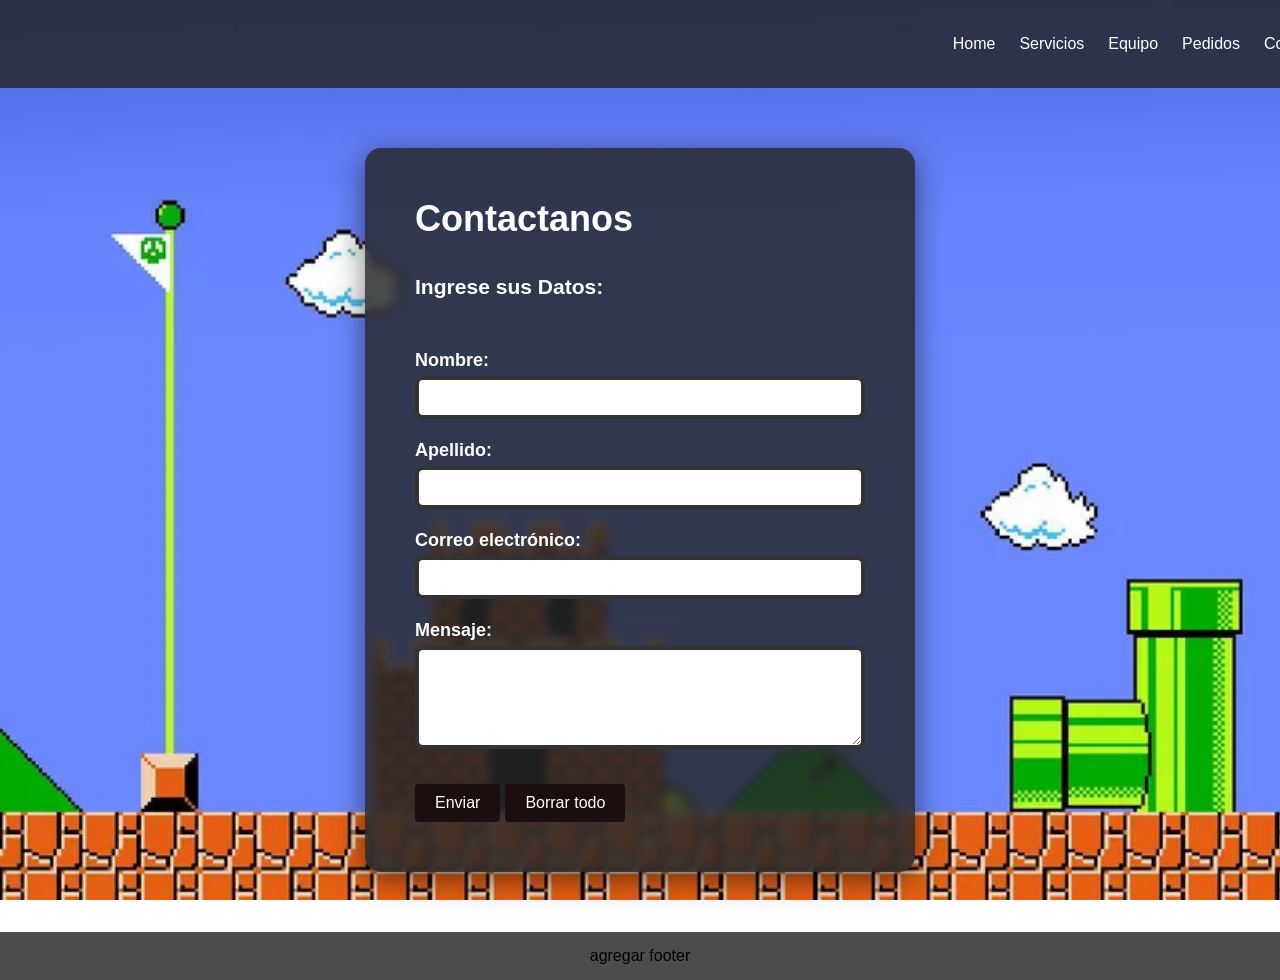
==== pages/contacto.html @ ecd64073 "le Agregua a contactos el html, img y css" ====
<!DOCTYPE html>
<html lang="en">
<head>
    <meta charset="UTF-8">
    <meta name="viewport" content="width=device-width, initial-scale=1.0">
    <link rel="stylesheet" href="../css/contacto.css">
    <link rel="icon" type="image/x-icon" href="https://imgs.search.brave.com/fu7nFyg0wZcL9FJn1gSZm_5WbZtJ0A_wp7UaC1BfNT4/rs:fit:500:0:1:0/g:ce/aHR0cHM6Ly9zdGF0/aWMudmVjdGVlenku/Y29tL3N5c3RlbS9y/ZXNvdXJjZXMvdGh1/bWJuYWlscy8wMDkv/MzUwLzgyNS9zbWFs/bC9waG9uZS1jb250/YWN0LW9yLWZvbGxv/dy1zaWduLXBuZy5w/bmc">
    <title>Contactanos</title>
</head>

<body>
    <header>
    
        <nav class="barra">
            <h1 class="logo">Logo</h1>
            <ul class="menu">
                <li><a href="../index.html">Home</a></li>
                <li><a href="../pages/servicios.html">Servicios</a></li>
                <li><a href="../pages/equipo.html">Equipo</a></li>
                <li><a href="../pages/pedido.html">Pedidos</a></li>
                <li><a href="../pages/contacto.html">Contacto</a></li>
                <li><a href="../pages/faq.html">FAQ</a></li>
            </ul>
        </nav>
    </header>
    <main>
        
    <form action="#" method="post" class="formulario">

    <h1><strong>Contactanos</strong></h1>

    <h3 class="titulo-seccion">Ingrese sus Datos:</h3>
    <br>

    <div class="grupo">
        <label for="name">Nombre:</label>
        <input type="text" id="name" name="name" required>
        <br>
        <label for="lastname">Apellido:</label>
        <input type="text" id="lastname" name="lastname" required>
        <br>
        <label for="email">Correo electrónico:</label>
        <input type="email" id="email" name="email" required>
        <br>
        <label for="message">Mensaje:</label>
        <textarea id="message" name="message" rows="5" required></textarea>
    </div>         


    <div class="botones">
        <button type="submit">Enviar</button>
        <button type="reset">Borrar todo</button>
    </div>
</form>
    </main>
    <footer>
        <p>agregar footer</p>
    </footer>
</body>
</html>
---- css/contacto.css ----
* { margin:0;
    padding:0;
    box-sizing:border-box;
}
body {
    background-color: rgb(255, 255, 255);
    font-family: Arial, sans-serif;
    margin: 0;
    background-image: url('../assets/img/contacto/fondo4.jpg');
    background-size: cover;
    background-position: center;
    background-attachment: fixed;
}
main {
    flex: 1;
}
h3 {
    text-align: left;
}
button {
    margin-top: 20px;
    padding: 10px 20px;
    font-size: 16px;
    background-color: #1a0e0e;
    color: white;
    border: none;
    border-radius: 4px;
    cursor: pointer;
}

header{
    background-color: #26272ad3;
    padding: 20px;
}

.barra {
display: flex;
justify-content: space-between; 
align-items: center; 

max-width: 1200px;
margin: 0 auto;
padding: 10px;
}

.logo {
font-size: 24px;
color: white;
margin-left: -134px;
}

.menu {
list-style: none;
display: flex;
gap: 24px; 
margin: 0;
padding: 0;
margin-right: -154px;
}

.menu a {
text-decoration: none;
color: white;
font-size: 16px;
}

.menu a:hover {
text-decoration: underline;
}

.formulario {
    backdrop-filter: blur(5px);
    width: 600px;
    margin: 50px auto;
    display: flex;
    flex-direction: column;
    gap: 15px;
    background-color:#26272ad3; 
    width: 550px;             
    margin: 60px auto;
    padding: 50px;           
    display: flex;
    flex-direction: column;
    gap: 15px;
    border-radius: 16px;      
    box-shadow: 0 8px 30px rgba(0,0,0,0.5); 
    color: white;
    font-size: 18px;
    
}

.titulo-seccion {
    margin-top: 20px;
}

.grupo {
    display: flex;
    flex-direction: column;
    text-align: left;
}

label {
    margin-bottom: 5px;
    font-weight: bold;
}

input, textarea {
    width: 100%;
    padding: 10px;
    border: 4px solid #333333;
    border-radius: 8px;
}
footer {
    color: rgb(0, 0, 0);
    text-align: center;
    padding: 15px;
    background-color: #26272ad3;
    margin-top: 20px;
}
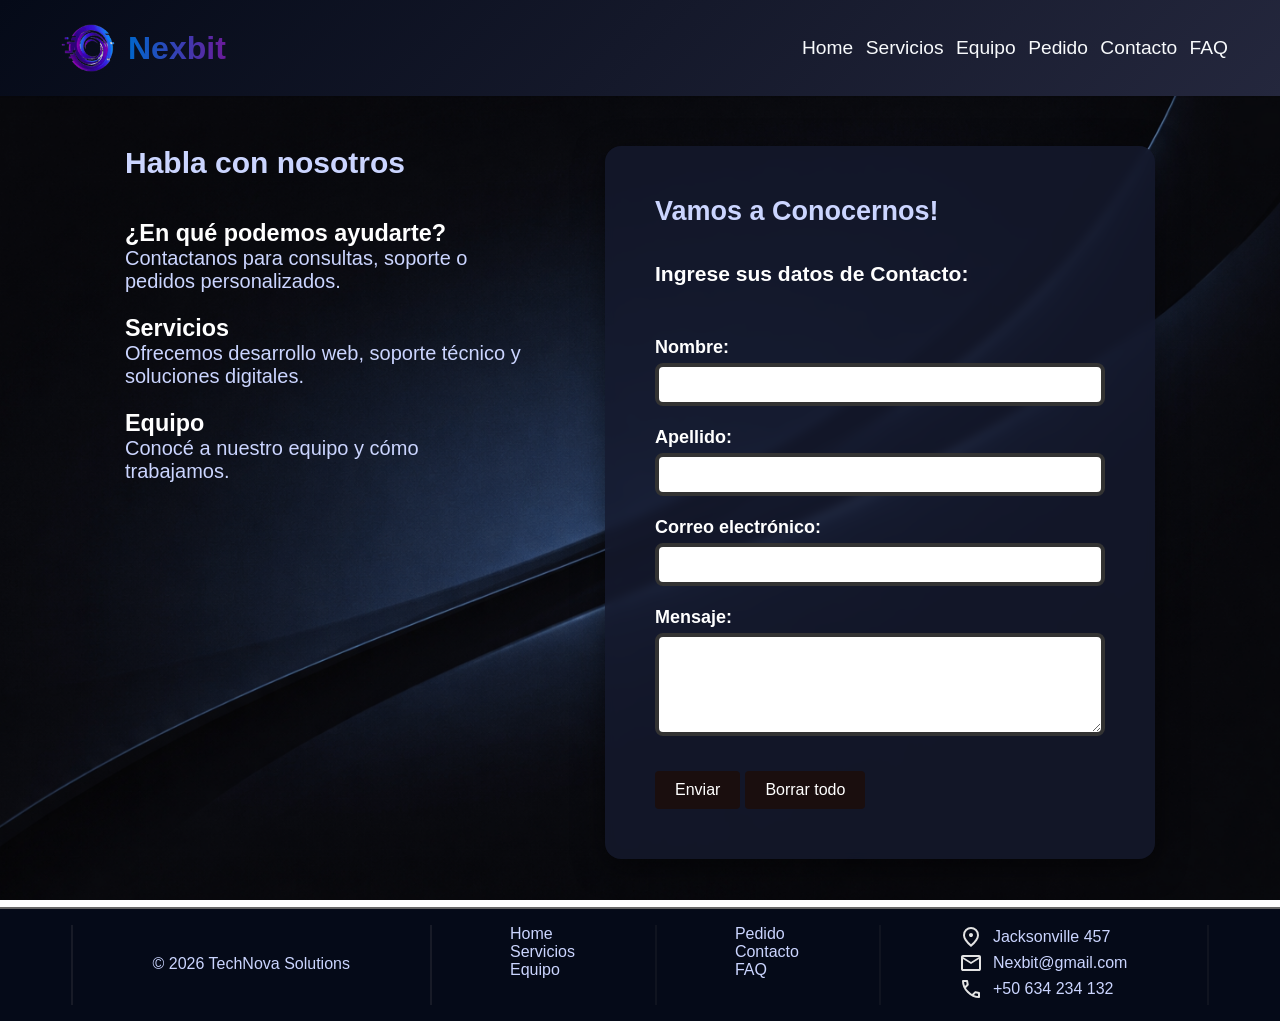
==== commit 9a07a9ee: "Actualizo sección contacto, lista para el dev" ====
--- a/pages/contacto.html
+++ b/pages/contacto.html
@@ -5,56 +5,97 @@
     <meta name="viewport" content="width=device-width, initial-scale=1.0">
     <link rel="stylesheet" href="../css/contacto.css">
     <link rel="icon" type="image/x-icon" href="https://imgs.search.brave.com/fu7nFyg0wZcL9FJn1gSZm_5WbZtJ0A_wp7UaC1BfNT4/rs:fit:500:0:1:0/g:ce/aHR0cHM6Ly9zdGF0/aWMudmVjdGVlenku/Y29tL3N5c3RlbS9y/ZXNvdXJjZXMvdGh1/bWJuYWlscy8wMDkv/MzUwLzgyNS9zbWFs/bC9waG9uZS1jb250/YWN0LW9yLWZvbGxv/dy1zaWduLXBuZy5w/bmc">
-    <title>Contactanos</title>
+    <title>Contacto</title>
 </head>
 
-<body>
+<body>   
     <header>
+        <div>
+            <img src="..\assets\favicon\favicon.png" alt="Logo">
+            <h1>Nexbit</h1>
+        </div>
+        <nav>
+            <ul>
+                <li><a href="../index.html">Home</a></li>
+                <li><a href="./servicios.html">Servicios</a></li>
+                <li><a href="./equipo.html">Equipo</a></li>
+                <li><a href="./pedido.html">Pedido</a></li>
+                <li><a href="./contacto.html">Contacto</a></li>
+                <li><a href="./faq.html">FAQ</a></li>
+            </ul>
+    </nav>
+    </header>
     
-        <nav class="barra">
-            <h1 class="logo">Logo</h1>
-            <ul class="menu">
-                <li><a href="../index.html">Home</a></li>
-                <li><a href="../pages/servicios.html">Servicios</a></li>
-                <li><a href="../pages/equipo.html">Equipo</a></li>
-                <li><a href="../pages/pedido.html">Pedidos</a></li>
-                <li><a href="../pages/contacto.html">Contacto</a></li>
-                <li><a href="../pages/faq.html">FAQ</a></li>
-            </ul>
-        </nav>
-    </header>
     <main>
-        
-    <form action="#" method="post" class="formulario">
+        <section class="contacto">
+                <div class="info">
+                    <h1>Habla con nosotros</h1>
 
-    <h1><strong>Contactanos</strong></h1>
+                    <h3>¿En qué podemos ayudarte?</h3>
+                    <p>Contactanos para consultas, soporte o pedidos personalizados.</p>
 
-    <h3 class="titulo-seccion">Ingrese sus Datos:</h3>
-    <br>
+                    <h3>Servicios</h3>
+                    <p>Ofrecemos desarrollo web, soporte técnico y soluciones digitales.</p>
 
-    <div class="grupo">
-        <label for="name">Nombre:</label>
-        <input type="text" id="name" name="name" required>
-        <br>
-        <label for="lastname">Apellido:</label>
-        <input type="text" id="lastname" name="lastname" required>
-        <br>
-        <label for="email">Correo electrónico:</label>
-        <input type="email" id="email" name="email" required>
-        <br>
-        <label for="message">Mensaje:</label>
-        <textarea id="message" name="message" rows="5" required></textarea>
-    </div>         
+                    <h3>Equipo</h3>
+                    <p>Conocé a nuestro equipo y cómo trabajamos.</p>
+                </div>
+                    
+                <form action="#" method="post" class="formulario">
+
+                <h1>Vamos a Conocernos!</h1>
+
+                <h3 class="titulo-seccion">Ingrese sus datos de Contacto:</h3>
+                <br>
+
+                <div class="grupo">
+                    <label for="name">Nombre:</label>
+                    <input type="text" id="name" name="name" required>
+                    <br>
+                    <label for="lastname">Apellido:</label>
+                    <input type="text" id="lastname" name="lastname" required>
+                    <br>
+                    <label for="email">Correo electrónico:</label>
+                    <input type="email" id="email" name="email" required>
+                    <br>
+                    <label for="message">Mensaje:</label>
+                    <textarea id="message" name="message" rows="5" required></textarea>
+                </div>         
 
 
-    <div class="botones">
-        <button type="submit">Enviar</button>
-        <button type="reset">Borrar todo</button>
-    </div>
-</form>
+                <div class="botones">
+                    <button type="submit">Enviar</button>
+                    <button type="reset">Borrar todo</button>
+                </div>
+            </form>
+        </section>
     </main>
-    <footer>
-        <p>agregar footer</p>
+        <footer>
+        <div class="column1">
+            <p>© 2026 TechNova Solutions</p>
+        </div>
+        <div class="column2">
+            <ul>
+                <li><a href="../index.html">Home</a></li>
+                <li><a href="./servicios.html">Servicios</a></li>
+                <li><a href="./equipo.html">Equipo</a></li>
+            </ul>
+        </div>
+
+        <div class="column3">
+            <ul>
+                <li><a href="./pedido.html">Pedido</a></li>
+                <li><a href="./contacto.html">Contacto</a></li>
+                <li><a href="./faq.html">FAQ</a></li>
+            </ul>
+        </div>
+
+        </div>
+        <div class="column4">   
+            <p><svg xmlns="http://www.w3.org/2000/svg" height="24px" viewBox="0 -960 960 960" width="24px" fill="#e3e3e3"><path d="M536.5-503.5Q560-527 560-560t-23.5-56.5Q513-640 480-640t-56.5 23.5Q400-593 400-560t23.5 56.5Q447-480 480-480t56.5-23.5ZM480-186q122-112 181-203.5T720-552q0-109-69.5-178.5T480-800q-101 0-170.5 69.5T240-552q0 71 59 162.5T480-186Zm0 106Q319-217 239.5-334.5T160-552q0-150 96.5-239T480-880q127 0 223.5 89T800-552q0 100-79.5 217.5T480-80Zm0-480Z"/></svg>Jacksonville 457</p>
+            <p><svg xmlns="http://www.w3.org/2000/svg" height="24px" viewBox="0 -960 960 960" width="24px" fill="#e3e3e3"><path d="M160-160q-33 0-56.5-23.5T80-240v-480q0-33 23.5-56.5T160-800h640q33 0 56.5 23.5T880-720v480q0 33-23.5 56.5T800-160H160Zm320-280L160-640v400h640v-400L480-440Zm0-80 320-200H160l320 200ZM160-640v-80 480-400Z"/></svg> Nexbit@gmail.com</p>
+            <p><svg xmlns="http://www.w3.org/2000/svg" height="24px" viewBox="0 -960 960 960" width="24px" fill="#e3e3e3"><path d="M798-120q-125 0-247-54.5T329-329Q229-429 174.5-551T120-798q0-18 12-30t30-12h162q14 0 25 9.5t13 22.5l26 140q2 16-1 27t-11 19l-97 98q20 37 47.5 71.5T387-386q31 31 65 57.5t72 48.5l94-94q9-9 23.5-13.5T670-390l138 28q14 4 23 14.5t9 23.5v162q0 18-12 30t-30 12ZM241-600l66-66-17-94h-89q5 41 14 81t26 79Zm358 358q39 17 79.5 27t81.5 13v-88l-94-19-67 67ZM241-600Zm358 358Z"/></svg> +50 634 234 132</p>
+        </div>
     </footer>
 </body>
 </html>
--- a/css/contacto.css
+++ b/css/contacto.css
@@ -3,16 +3,78 @@
     box-sizing:border-box;
 }
 body {
-    background-color: rgb(255, 255, 255);
-    font-family: Arial, sans-serif;
-    margin: 0;
-    background-image: url('../assets/img/contacto/fondo4.jpg');
+    font-family: 'Segoe UI', Tahoma, Geneva, Verdana, sans-serif;
+    background-image: url('../assets/img/contacto/Fondo_contacto.png');
     background-size: cover;
     background-position: center;
     background-attachment: fixed;
-}
+    min-height: 100vh;
+    display: flex;
+    flex-direction: column;
+    min-height: 100vh;
+}
+
+/*--Header--*/
+header {
+    display: flex;
+    align-items: center;
+    justify-content: space-between;
+    background: linear-gradient(135deg, #050a18 0%, #24273d 100%);
+    color: #3b3b3b;
+    padding: 8px 48px;
+    box-shadow: 0 2px 0 rgba(0, 0, 0, 0.08);
+    position: sticky;
+    top: 0;
+    z-index: 1000;
+}
+
+header div {
+    display: flex;
+    width: 80px;
+    height: 80px;
+}
+
+header h1 {
+    align-content: center;
+    background: linear-gradient(90deg, #0066CC, #6A1B9A);
+    
+    -webkit-background-clip: text;
+    background-clip: text;
+    -webkit-text-fill-color: transparent;
+    color: transparent;
+    
+    font-weight: bold;
+    font-size: 2rem;
+}
+
+nav li{
+    display: inline-flex;
+    justify-content: space-between;
+    padding: 0px 4px;
+}
+
+nav a {
+    color: #F8FAFC;
+    text-decoration: none;
+    transition: color 0.3s ease;
+    font-size: 1.2rem;
+}
+
+nav a:hover {
+    color: #00D2FF;
+}
+/*----fin del header------*/
+
 main {
     flex: 1;
+}
+.contacto {
+    display: flex;
+    justify-content: center;
+    align-items: flex-start;
+    gap: 80px;
+    padding: 50px;
+    flex-wrap: nowrap;
 }
 h3 {
     text-align: left;
@@ -28,65 +90,29 @@
     cursor: pointer;
 }
 
-header{
-    background-color: #26272ad3;
-    padding: 20px;
-}
-
-.barra {
-display: flex;
-justify-content: space-between; 
-align-items: center; 
-
-max-width: 1200px;
-margin: 0 auto;
-padding: 10px;
-}
-
-.logo {
-font-size: 24px;
-color: white;
-margin-left: -134px;
-}
-
-.menu {
-list-style: none;
-display: flex;
-gap: 24px; 
-margin: 0;
-padding: 0;
-margin-right: -154px;
-}
-
-.menu a {
-text-decoration: none;
-color: white;
-font-size: 16px;
-}
-
-.menu a:hover {
-text-decoration: underline;
+button:hover {
+    background-color: #373737;
+}
+
+button:active {
+    background-color: #1d3463;
 }
 
 .formulario {
     backdrop-filter: blur(5px);
-    width: 600px;
-    margin: 50px auto;
     display: flex;
     flex-direction: column;
     gap: 15px;
-    background-color:#26272ad3; 
     width: 550px;             
-    margin: 60px auto;
     padding: 50px;           
-    display: flex;
-    flex-direction: column;
-    gap: 15px;
     border-radius: 16px;      
     box-shadow: 0 8px 30px rgba(0,0,0,0.5); 
     color: white;
     font-size: 18px;
-    
+    background: rgba(20, 25, 45, 0.85);
+}
+.formulario h1{
+    color: #cbd5ff;
 }
 
 .titulo-seccion {
@@ -110,10 +136,97 @@
     border: 4px solid #333333;
     border-radius: 8px;
 }
+
+/*--Footer--*/
+
 footer {
-    color: rgb(0, 0, 0);
-    text-align: center;
-    padding: 15px;
-    background-color: #26272ad3;
+    display: flex;
+    align-items: center;
+    justify-content:center;
+    padding: 16px;
+    font-size: 16px;
+    gap: 80px;
+    color: #cbd5ff;
+    background:  #050a18;
+    box-shadow: 0 -2px 0 rgba(0, 0, 0, 0.597);
+}
+
+footer div {
+    padding-right: 80px;
+    min-height: 80px;
+    box-shadow: 2px 0px 0 rgba(69, 67, 67, 0.185);
+}
+
+footer a, p {
+    margin-bottom: 2px;
+}
+
+.column1 {
+    display: flex;
+    align-items: center;
+    box-shadow:
+        -2px 0px 0 rgba(110, 106, 106, 0.185),
+        2px 0px 0 rgba(110, 106, 106, 0.185);
+    padding-left: 80px;
+}
+
+.column2 ul, .column3 ul{
+    list-style-type: none;
+}
+
+.column2 li {
+    text-align: start;
+}
+
+.column2 a, .column3 a {
+    text-decoration: none;
+    color: #cbd5ff;
+}
+
+.column2 a:hover, 
+.column3 a:hover {
+    color: #00D2FF;
+}
+
+.column4 p{
+    display: flex;
+    align-items: center;
+    gap: 10px;
+}
+.contacto-container {
+    display: flex;
+    justify-content: center;
+    align-items: flex-start;
+    gap: 50px;
+    padding: 50px;
+    flex-wrap: wrap;
+}
+
+/* COLUMNA IZQUIERDA C */
+.info {
+    display: flex;
+    flex-direction: column;
+    max-width: 400px;
+    color: #cbd5ff;
+    flex: 1;
+    font-size: 20px;
+}
+
+.info h1 {
+    margin-bottom: 20px;
+}
+
+.info h3 {
     margin-top: 20px;
-}
+    color: #ffffff;
+}
+
+.contacto-container {
+    display: flex;
+    justify-content: center;
+    align-items: flex-start;
+    gap: 80px;
+    padding: 50px;
+    flex-wrap: nowrap;
+}
+
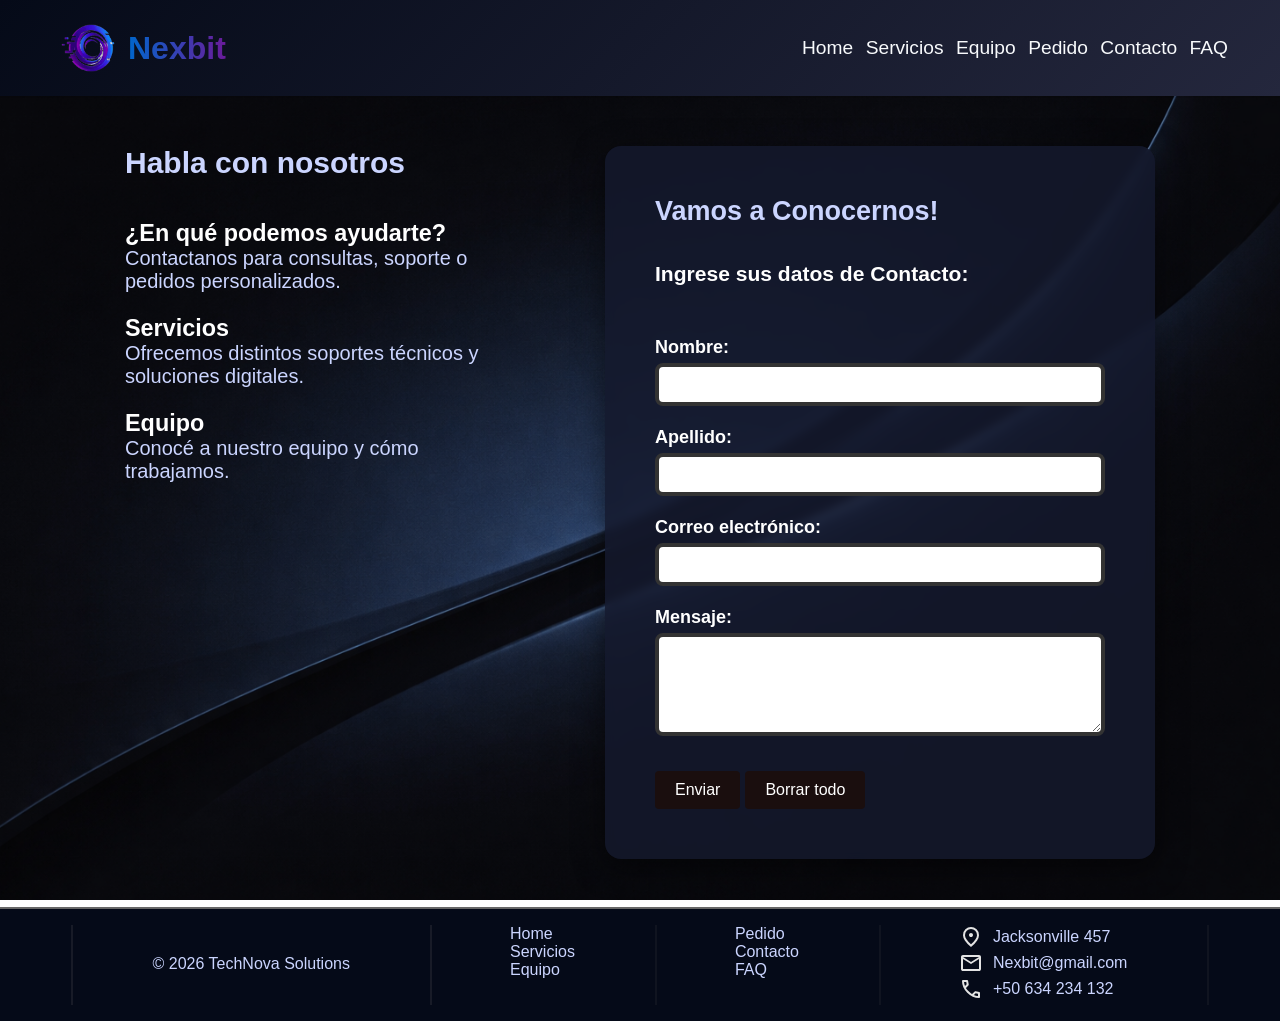
==== commit 962515b0: "Actualizo sección contacto" ====
--- a/pages/contacto.html
+++ b/pages/contacto.html
@@ -35,7 +35,7 @@
                     <p>Contactanos para consultas, soporte o pedidos personalizados.</p>
 
                     <h3>Servicios</h3>
-                    <p>Ofrecemos desarrollo web, soporte técnico y soluciones digitales.</p>
+                    <p>Ofrecemos distintos soportes técnicos y soluciones digitales.</p>
 
                     <h3>Equipo</h3>
                     <p>Conocé a nuestro equipo y cómo trabajamos.</p>
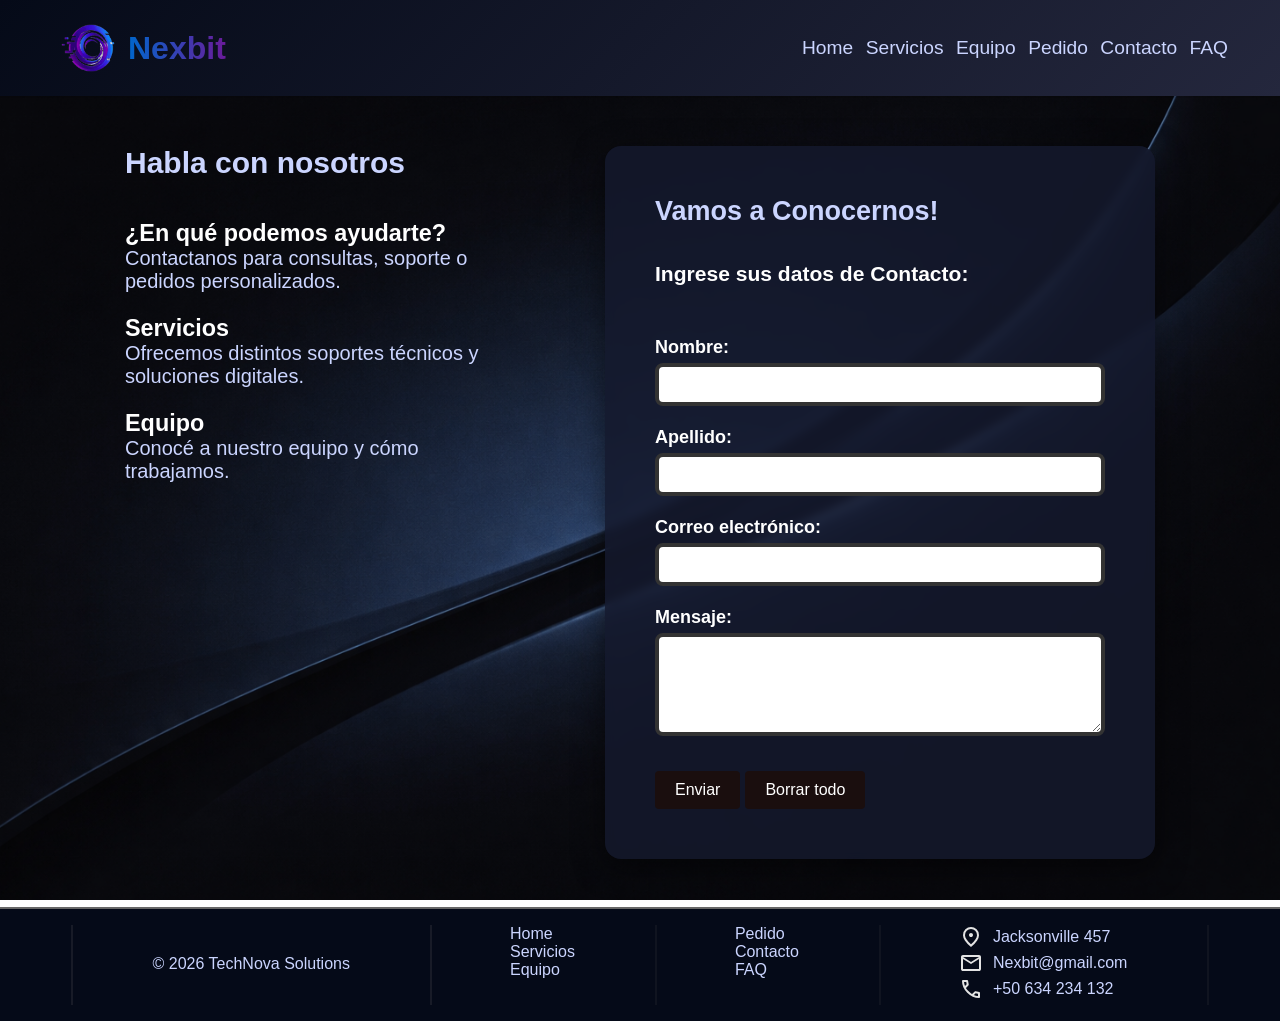
==== commit f65d8f0f: "Agrego juegos.js y reorganizo todos los index con sus css" ====
--- a/pages/contacto.html
+++ b/pages/contacto.html
@@ -4,26 +4,27 @@
     <meta charset="UTF-8">
     <meta name="viewport" content="width=device-width, initial-scale=1.0">
     <link rel="stylesheet" href="../css/contacto.css">
-    <link rel="icon" type="image/x-icon" href="https://imgs.search.brave.com/fu7nFyg0wZcL9FJn1gSZm_5WbZtJ0A_wp7UaC1BfNT4/rs:fit:500:0:1:0/g:ce/aHR0cHM6Ly9zdGF0/aWMudmVjdGVlenku/Y29tL3N5c3RlbS9y/ZXNvdXJjZXMvdGh1/bWJuYWlscy8wMDkv/MzUwLzgyNS9zbWFs/bC9waG9uZS1jb250/YWN0LW9yLWZvbGxv/dy1zaWduLXBuZy5w/bmc">
+    <link rel="icon" href="..\assets\favicon\Logo.png">
     <title>Contacto</title>
 </head>
 
 <body>   
+    
     <header>
-        <div>
-            <img src="..\assets\favicon\favicon.png" alt="Logo">
-            <h1>Nexbit</h1>
+        <div class="logo">
+            <img class="img-logo" src="..\assets\favicon\favicon.png" alt="Logo">
+            <h1 class="titulo-logo">Nexbit</h1>
         </div>
         <nav>
             <ul>
-                <li><a href="../index.html">Home</a></li>
-                <li><a href="./servicios.html">Servicios</a></li>
-                <li><a href="./equipo.html">Equipo</a></li>
-                <li><a href="./pedido.html">Pedido</a></li>
-                <li><a href="./contacto.html">Contacto</a></li>
-                <li><a href="./faq.html">FAQ</a></li>
+                <li class="nav-item"><a class="nav-link" href="../index.html">Home</a></li>
+                <li class="nav-item"><a class="nav-link" href="./servicios.html">Servicios</a></li>
+                <li class="nav-item"><a class="nav-link" href="./equipo.html">Equipo</a></li>
+                <li class="nav-item"><a class="nav-link" href="./pedido.html">Pedido</a></li>
+                <li class="nav-item"><a class="nav-link" href="./contacto.html">Contacto</a></li>
+                <li class="nav-item"><a class="nav-link" href="./faq.html">FAQ</a></li>
             </ul>
-    </nav>
+        </nav>
     </header>
     
     <main>
--- a/css/contacto.css
+++ b/css/contacto.css
@@ -1,9 +1,8 @@
-* { margin:0;
-    padding:0;
-    box-sizing:border-box;
-}
+@import url(./components/header.css);
+@import url(./components/footer.css);
+@import url(./style.css);
+
 body {
-    font-family: 'Segoe UI', Tahoma, Geneva, Verdana, sans-serif;
     background-image: url('../assets/img/contacto/Fondo_contacto.png');
     background-size: cover;
     background-position: center;
@@ -14,60 +13,10 @@
     min-height: 100vh;
 }
 
-/*--Header--*/
-header {
-    display: flex;
-    align-items: center;
-    justify-content: space-between;
-    background: linear-gradient(135deg, #050a18 0%, #24273d 100%);
-    color: #3b3b3b;
-    padding: 8px 48px;
-    box-shadow: 0 2px 0 rgba(0, 0, 0, 0.08);
-    position: sticky;
-    top: 0;
-    z-index: 1000;
-}
-
-header div {
-    display: flex;
-    width: 80px;
-    height: 80px;
-}
-
-header h1 {
-    align-content: center;
-    background: linear-gradient(90deg, #0066CC, #6A1B9A);
-    
-    -webkit-background-clip: text;
-    background-clip: text;
-    -webkit-text-fill-color: transparent;
-    color: transparent;
-    
-    font-weight: bold;
-    font-size: 2rem;
-}
-
-nav li{
-    display: inline-flex;
-    justify-content: space-between;
-    padding: 0px 4px;
-}
-
-nav a {
-    color: #F8FAFC;
-    text-decoration: none;
-    transition: color 0.3s ease;
-    font-size: 1.2rem;
-}
-
-nav a:hover {
-    color: #00D2FF;
-}
-/*----fin del header------*/
-
 main {
     flex: 1;
 }
+
 .contacto {
     display: flex;
     justify-content: center;
@@ -76,9 +25,11 @@
     padding: 50px;
     flex-wrap: nowrap;
 }
+
 h3 {
     text-align: left;
 }
+
 button {
     margin-top: 20px;
     padding: 10px 20px;
@@ -137,62 +88,6 @@
     border-radius: 8px;
 }
 
-/*--Footer--*/
-
-footer {
-    display: flex;
-    align-items: center;
-    justify-content:center;
-    padding: 16px;
-    font-size: 16px;
-    gap: 80px;
-    color: #cbd5ff;
-    background:  #050a18;
-    box-shadow: 0 -2px 0 rgba(0, 0, 0, 0.597);
-}
-
-footer div {
-    padding-right: 80px;
-    min-height: 80px;
-    box-shadow: 2px 0px 0 rgba(69, 67, 67, 0.185);
-}
-
-footer a, p {
-    margin-bottom: 2px;
-}
-
-.column1 {
-    display: flex;
-    align-items: center;
-    box-shadow:
-        -2px 0px 0 rgba(110, 106, 106, 0.185),
-        2px 0px 0 rgba(110, 106, 106, 0.185);
-    padding-left: 80px;
-}
-
-.column2 ul, .column3 ul{
-    list-style-type: none;
-}
-
-.column2 li {
-    text-align: start;
-}
-
-.column2 a, .column3 a {
-    text-decoration: none;
-    color: #cbd5ff;
-}
-
-.column2 a:hover, 
-.column3 a:hover {
-    color: #00D2FF;
-}
-
-.column4 p{
-    display: flex;
-    align-items: center;
-    gap: 10px;
-}
 .contacto-container {
     display: flex;
     justify-content: center;
